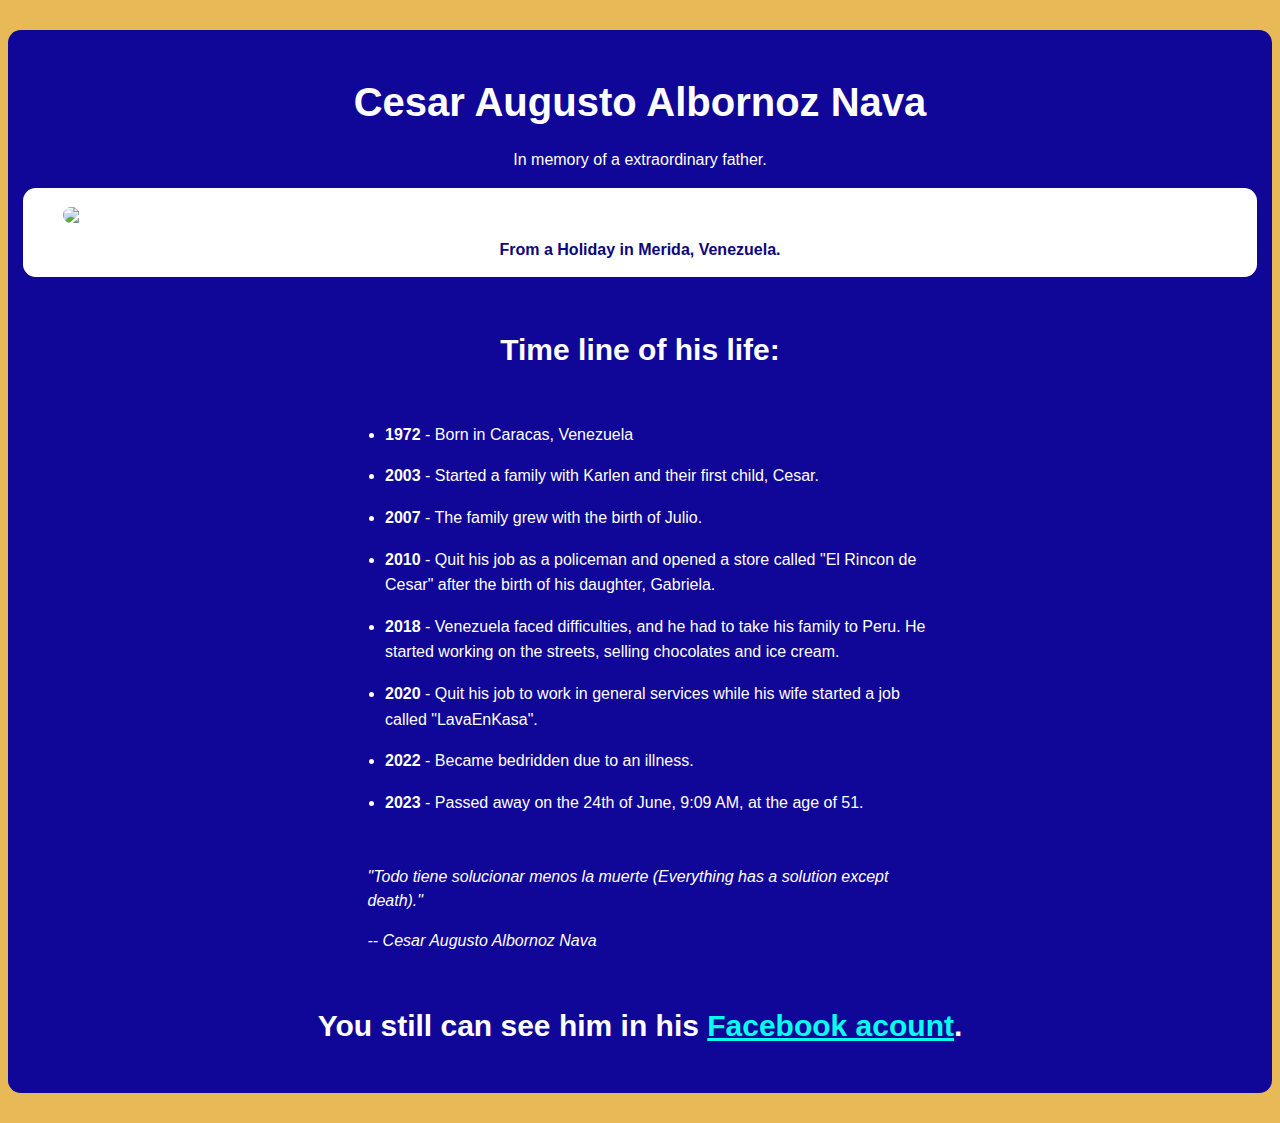
==== portfolio/tribute-page/index.html @ 454a9a5a "Add files via upload" ====
<!DOCTYPE HTML>
<html lang="en">
  <head>
    <title>Cesar Albornoz - Tribute Page</title>
      <meta charset="UTF-8">
      <meta name="description" content="Tribute Page for Cesar Albornoz">
      <meta name="keywords" content="'Cesar Albornoz', Tribute">
      <meta name="author" content="Cesar Albornoz">
      <meta name="viewport" content="width=device-width, initial-scale=1.0">
    <link rel="stylesheet" href="styles.css">
  </head>
  <body>
    <main id="main">
      <h1 id="title">Cesar Augusto Albornoz Nava</h1>
      <p>In memory of a extraordinary father.</p>
      <figure id="img-div">
        <img id="image" src="https://scontent-lim1-1.xx.fbcdn.net/v/t31.18172-8/10679636_10204133887459362_359903431471717275_o.jpg?_nc_cat=111&ccb=1-7&_nc_sid=174925&_nc_ohc=7Wd3cAnPHzYAX9legl_&_nc_ht=scontent-lim1-1.xx&oh=00_AfDGbYyuGw3djkUMPTYPJW17XhFd0-pUsSI5PYj16SXz1w&oe=64F63620">
        <figcaption id="img-caption">From a Holiday in Merida, Venezuela.
        </figcaption>
      </figure>
      <section id="tribute-info">
        <h3 id="headline">Time line of his life:</h3>
        <ul>
          <li><strong>1972</strong> - Born in Caracas, Venezuela</li>
          <li>
            <strong>2003</strong> - Started a family with Karlen and their first child, Cesar.
          </li>
          <li>
            <strong>2007</strong> - The family grew with the birth of Julio.
          </li>
          <li>
            <strong>2010</strong> - Quit his job as a policeman and opened a store called "El Rincon de Cesar" after the birth of his daughter, Gabriela.
          </li>
          <li>
            <strong>2018</strong> - Venezuela faced difficulties, and he had to take his family to Peru. He started working on the streets, selling chocolates and ice cream.
          </li>
          <li>
            <strong>2020</strong> - Quit his job to work in general services while his wife started a job called "LavaEnKasa".
          </li>
          <li>
            <strong>2022</strong> - Became bedridden due to an illness.
          </li>
          <li><strong>2023</strong> - Passed away on the 24th of June, 9:09 AM, at the age of 51.</li>
        </ul>
        <blockquote cite="">
          <p>
            "Todo tiene solucionar menos la muerte (Everything has a solution except death)."
          </p>
          <cite>-- Cesar Augusto Albornoz Nava</cite>
        </blockquote>
        <h3>
          You still can see him in his 
          <a id="tribute-link" href="https://www.facebook.com/cesaraugusto.albornoznavas" target="_blank">Facebook acount</a>.
        </h3>
      </section>
    </main>
  </body>
  <!-- I learned from FreeCodeCamp.org -->
</html>
---- portfolio/tribute-page/styles.css ----
html {
  /* Setting a base font size of 10px give us easier rem calculations
       Info: 1rem === 10px, 1.5rem === 15px, 2rem === 20px and so forth
     */
  font-size: 10px;
  background-color: rgb(231, 186, 87);
  background-repeat: no-repeat;
  background-size: 100%;
}

body {
  /* Native font stack https://getbootstrap.com/docs/4.2/content/reboot/#native-font-stack */
  font-family: -apple-system, BlinkMacSystemFont, 'Segoe UI', 'Roboto',
    'Helvetica Neue', Arial, sans-serif;
  font-size: 1.6rem;
  line-height: 1.5;
  text-align: center;
  color: #ffffff;
  margin: 0;
}

h1 {
  font-size: 4rem;
  margin-bottom: 0;
}

@media (max-width: 460px) {
  h1 {
    font-size: 3.5rem;
    line-height: 1.2;
  }
}

h2 {
  font-size: 3.25rem;
}

a {
  color: #06fff3;
}

a:visited {
  color: #16ff5c;
}

#main {
  margin: 30px 8px;
  padding: 15px;
  border-radius: 1vw;
  background: #100697;
}

@media (max-width: 460px) {
  #main {
    margin: 0;
  }
}

img {
  display: block;
  margin: 1vh auto 0 auto;
  border-radius: 1vw;
  width: 95%;
  max-width: 100%;
  height: auto;
  max-height: 65vh;
  object-fit: cover;
}

#img-div {
  background: white;
  padding: 10px;
  margin: 0;
  border-radius: 1vw;
}

#img-caption {
  margin: 15px 0 5px 0;
  color:#0d057c;
  font-weight: 800;
}

@media (max-width: 460px) {
  #img-caption {
    font-size: 1.4rem;
  }
}

#headline {
  margin: 50px 0;
  text-align: center;
}

ul {
  max-width: 550px;
  margin: 0 auto 50px auto;
  text-align: left;
  line-height: 1.6;
}

li {
  margin: 16px 0;
}

blockquote {
  font-style: italic;
  max-width: 545px;
  margin: 0 auto 50px auto;
  text-align: left;
}

h3{
  font-weight: 900;
  font-size: 3rem;
}
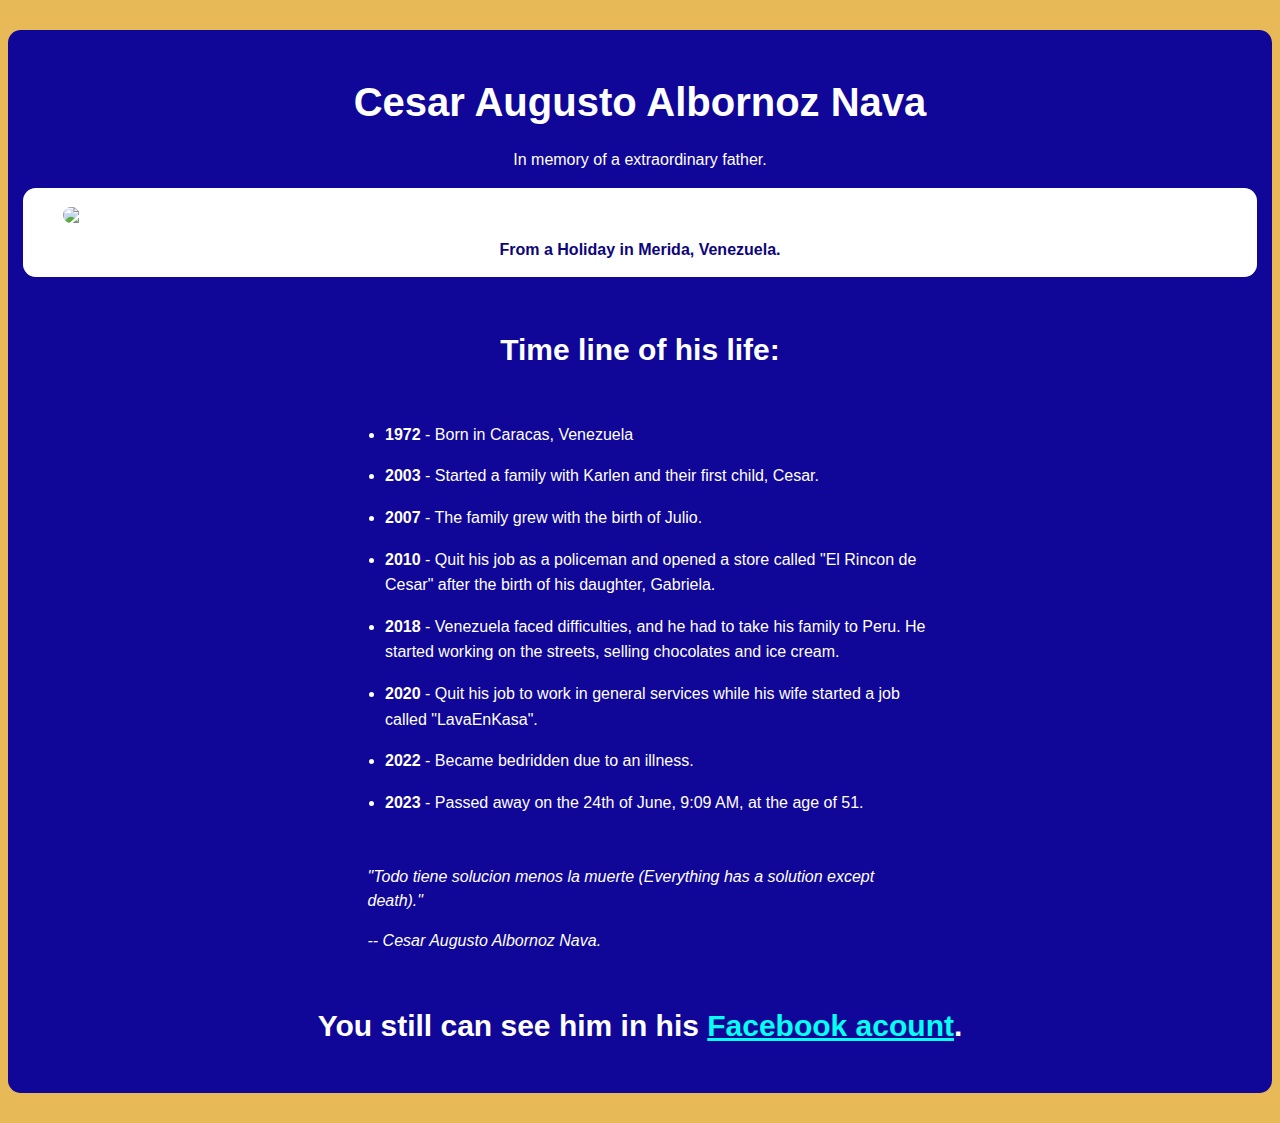
==== commit 9b5ec55c: "Update index.html" ====
--- a/portfolio/tribute-page/index.html
+++ b/portfolio/tribute-page/index.html
@@ -44,9 +44,9 @@
         </ul>
         <blockquote cite="">
           <p>
-            "Todo tiene solucionar menos la muerte (Everything has a solution except death)."
+            "Todo tiene solucion menos la muerte (Everything has a solution except death)."
           </p>
-          <cite>-- Cesar Augusto Albornoz Nava</cite>
+          <cite>-- Cesar Augusto Albornoz Nava.</cite>
         </blockquote>
         <h3>
           You still can see him in his 
